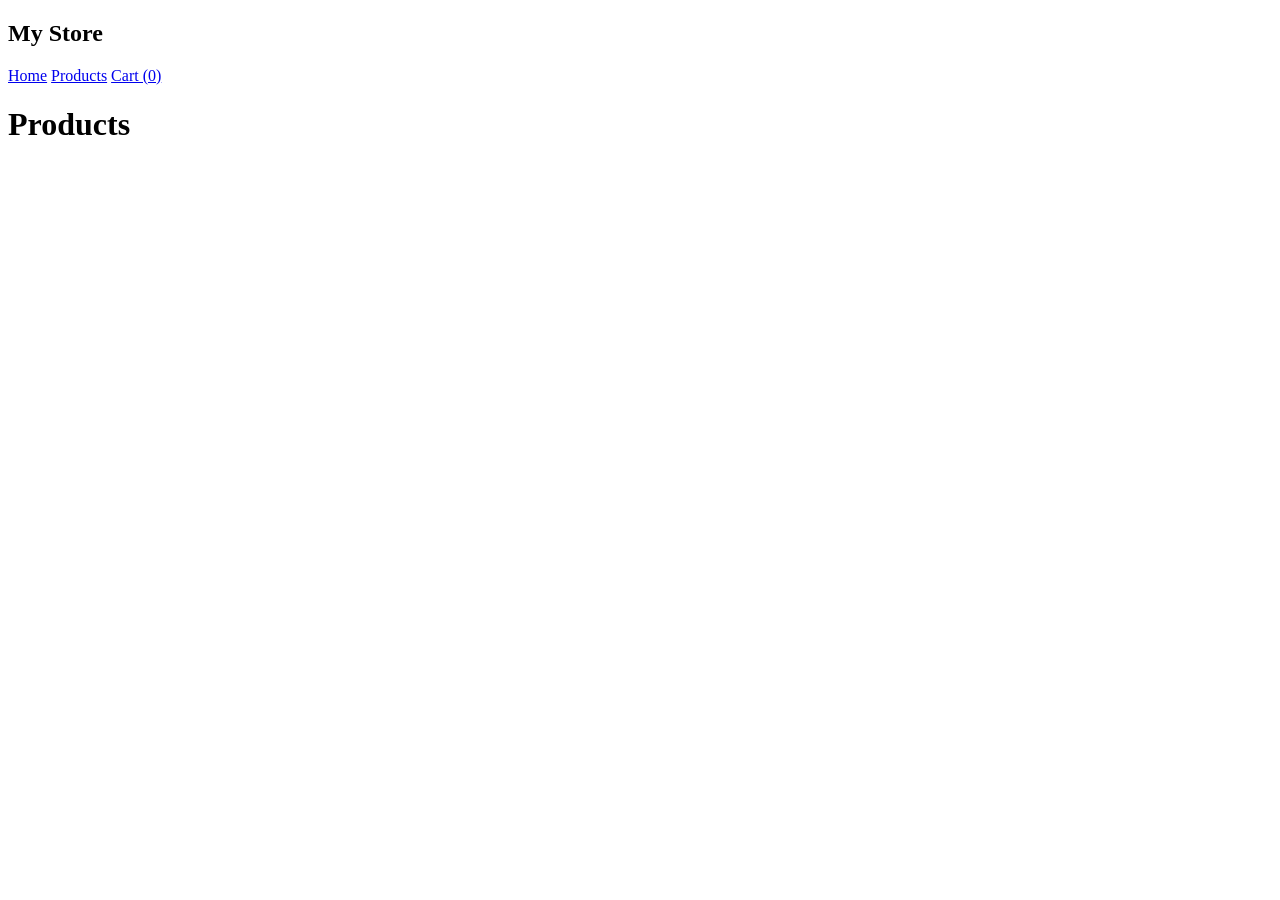
==== products.html @ e91cc187 "Add initial products.html file with basic structure" ====
<!DOCTYPE html>
<html lang="en">
<head>
  <meta charset="UTF-8">
  <title>Products</title>
  <link rel="stylesheet" href="styles.css">
</head>
<body>

<nav>
  <h2>My Store</h2>
  <div>
    <a href="index.html">Home</a>
    <a href="products.html">Products</a>
    <a href="cart.html">Cart (<span id="cart-count">0</span>)</a>
  </div>
</nav>

<h1 class="title">Products</h1>

<div id="products-container" class="products"></div>

<script src="script.js"></script>
</body>
</html>
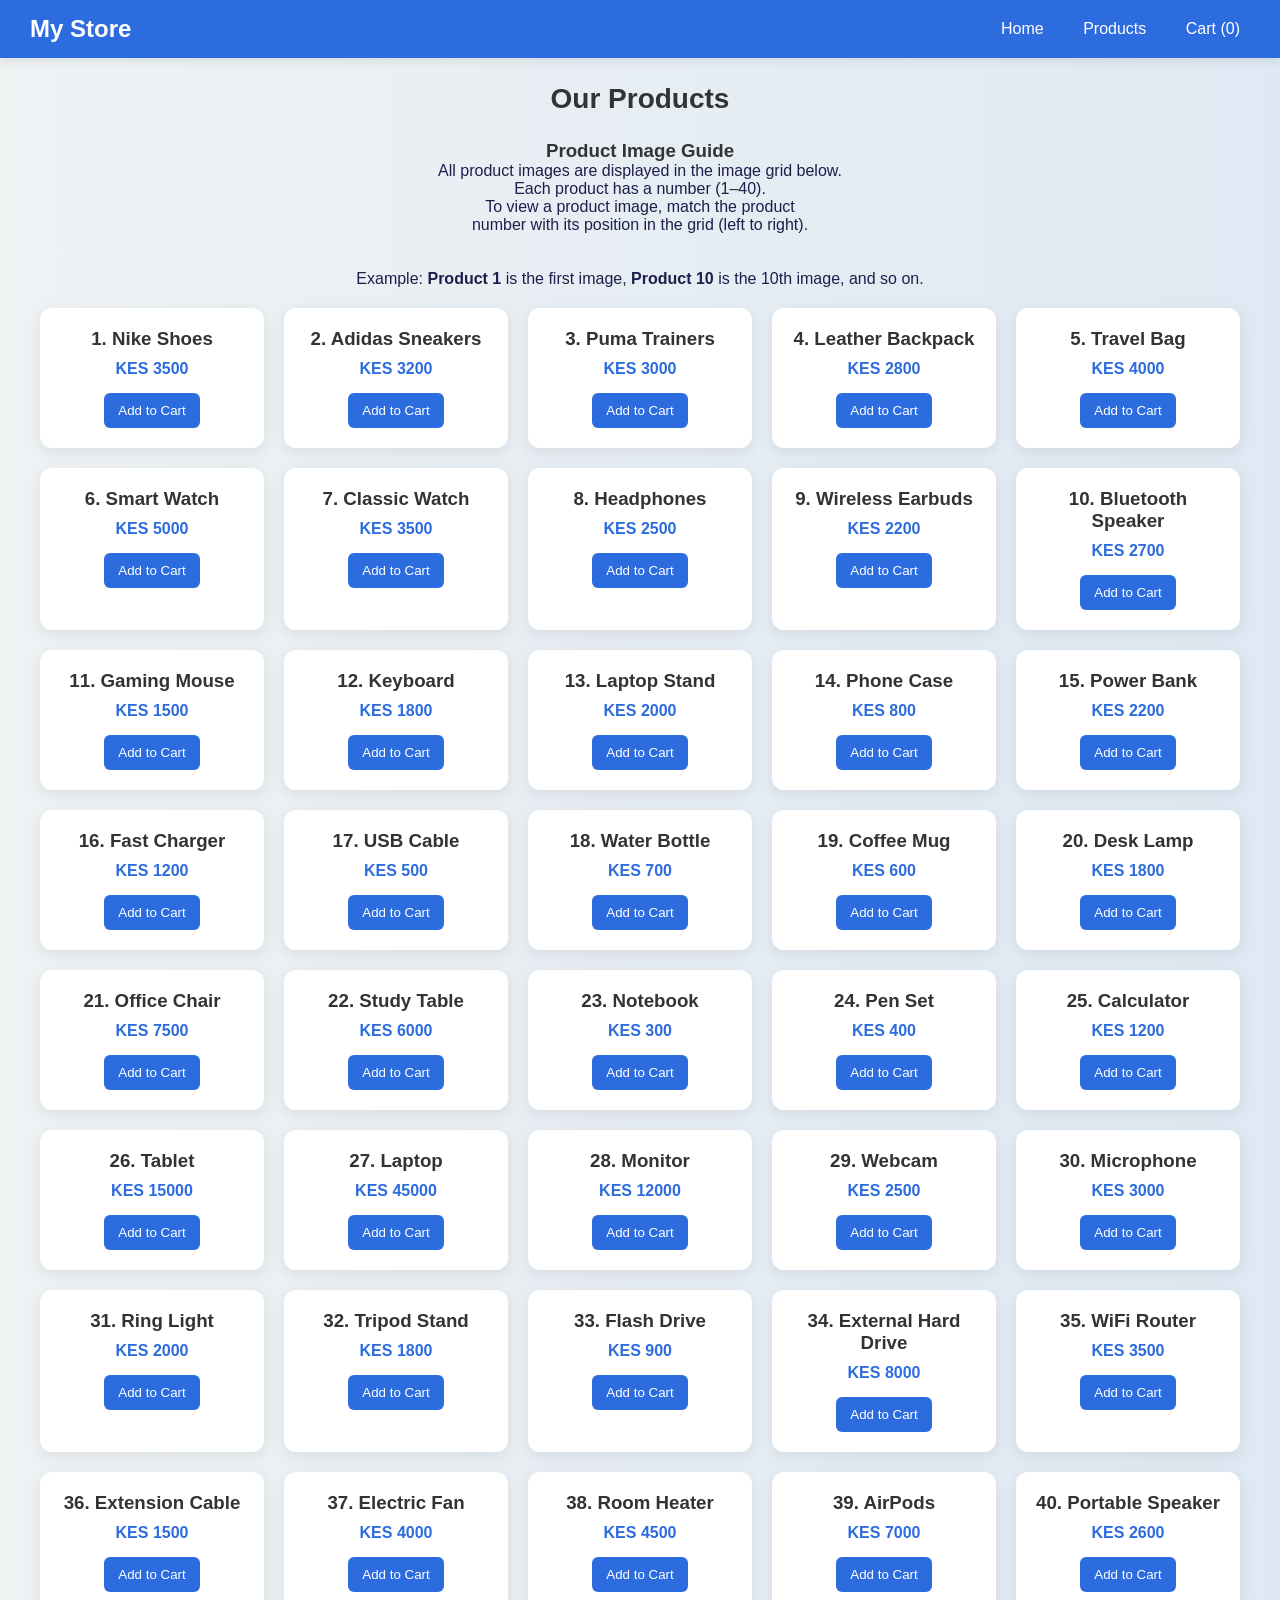
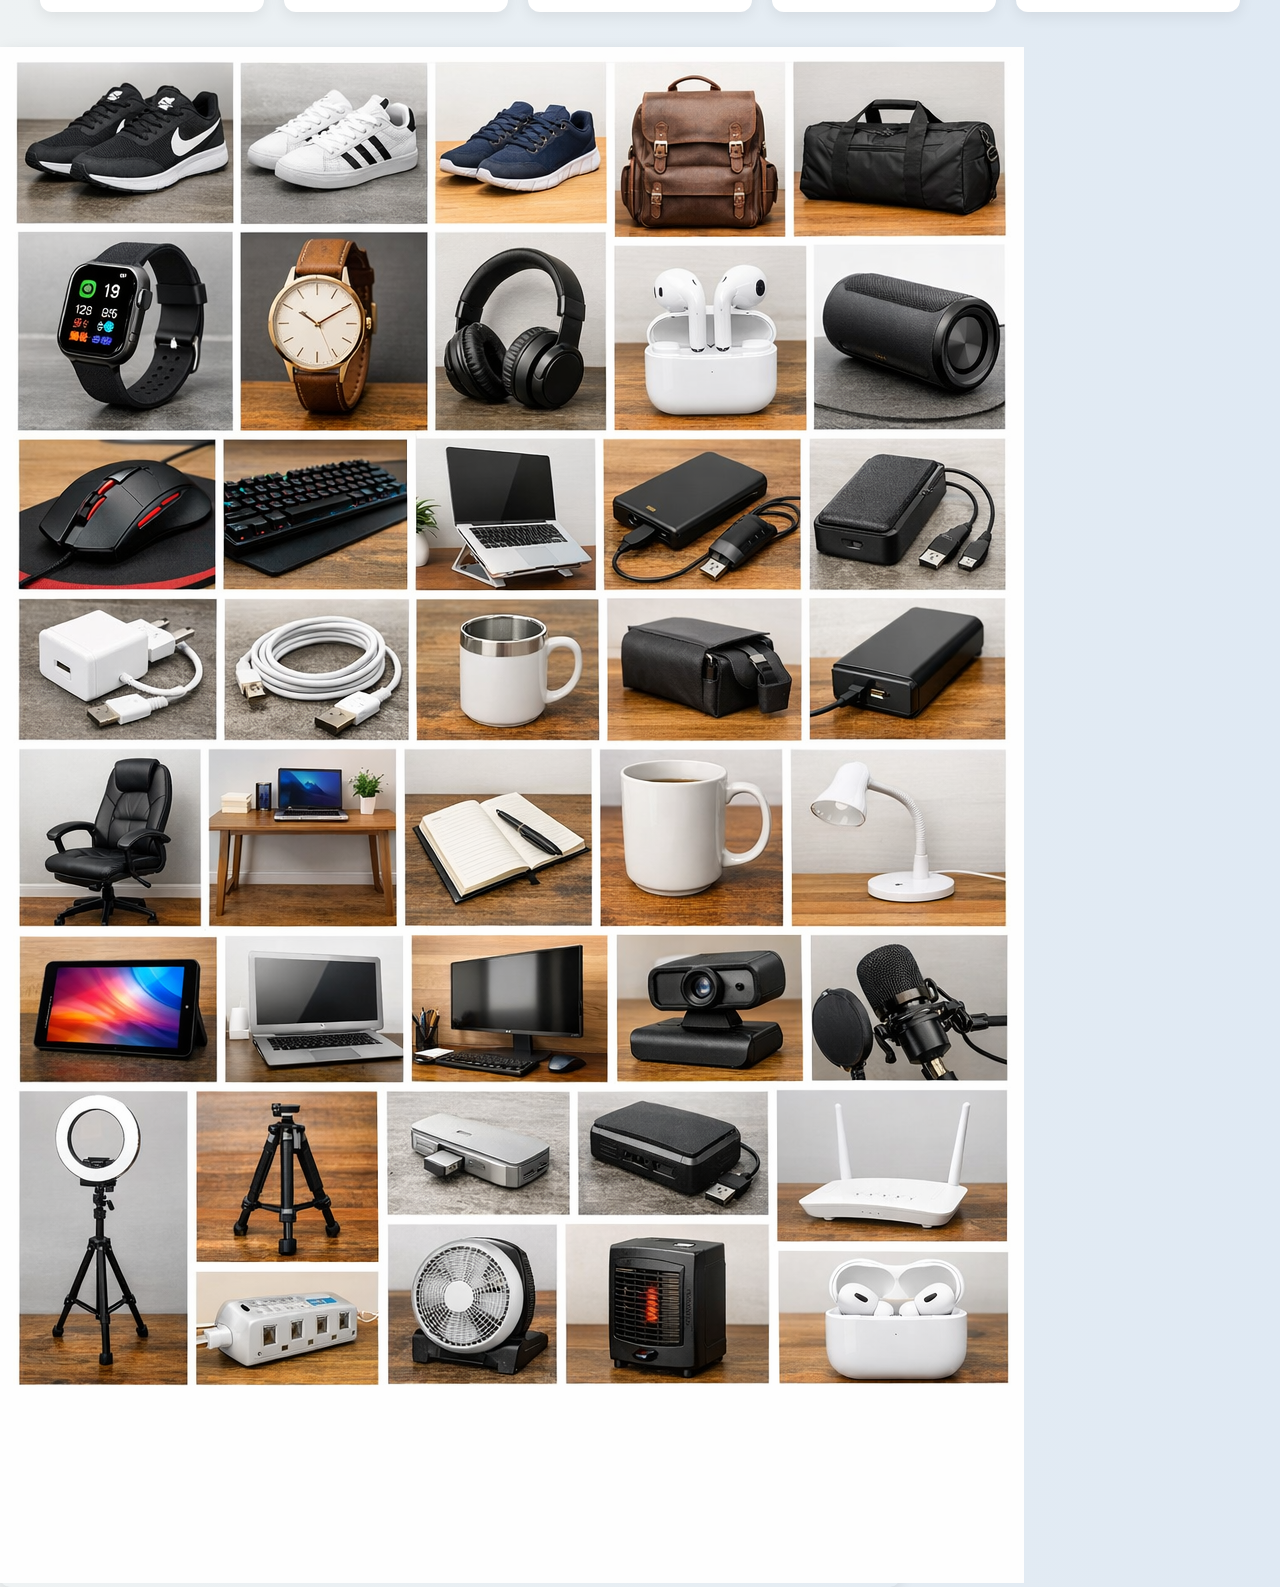
==== commit e6a95a55: "upgraded the products page and its styling." ====
--- a/products.html
+++ b/products.html
@@ -16,10 +16,83 @@
   </div>
 </nav>
 
-<h1 class="title">Products</h1>
+<h1 class="title">Our Products</h1>
 
-<div id="products-container" class="products"></div>
+<!--  USER GUIDE -->
+<div class="guide">
+  <h3 style="text-align: center;"> Product Image Guide</h3>
+  <p class="Intro">
+    All product images are displayed in the image grid below. <br>  
+    Each product has a number (1–40).   <br>
+    To view a product image, match the product <br>
+    number with its position in the grid (left to right).
+  </p> <br> <br>
+  <p class="Intro">
+    Example: <strong>Product 1</strong> is the first image,  
+    <strong>Product 10</strong> is the 10th image, and so on.
+  </p>
+</div>
+
+<!--  MAIN IMAGE -->
+<!-- PRODUCTS LIST -->
+<div class="products">
+
+<div class="product"><h3>1. Nike Shoes</h3><p>KES 3500</p><button>Add to Cart</button></div>
+<div class="product"><h3>2. Adidas Sneakers</h3><p>KES 3200</p><button>Add to Cart</button></div>
+<div class="product"><h3>3. Puma Trainers</h3><p>KES 3000</p><button>Add to Cart</button></div>
+<div class="product"><h3>4. Leather Backpack</h3><p>KES 2800</p><button>Add to Cart</button></div>
+<div class="product"><h3>5. Travel Bag</h3><p>KES 4000</p><button>Add to Cart</button></div>
+
+<div class="product"><h3>6. Smart Watch</h3><p>KES 5000</p><button>Add to Cart</button></div>
+<div class="product"><h3>7. Classic Watch</h3><p>KES 3500</p><button>Add to Cart</button></div>
+<div class="product"><h3>8. Headphones</h3><p>KES 2500</p><button>Add to Cart</button></div>
+<div class="product"><h3>9. Wireless Earbuds</h3><p>KES 2200</p><button>Add to Cart</button></div>
+<div class="product"><h3>10. Bluetooth Speaker</h3><p>KES 2700</p><button>Add to Cart</button></div>
+
+<div class="product"><h3>11. Gaming Mouse</h3><p>KES 1500</p><button>Add to Cart</button></div>
+<div class="product"><h3>12. Keyboard</h3><p>KES 1800</p><button>Add to Cart</button></div>
+<div class="product"><h3>13. Laptop Stand</h3><p>KES 2000</p><button>Add to Cart</button></div>
+<div class="product"><h3>14. Phone Case</h3><p>KES 800</p><button>Add to Cart</button></div>
+<div class="product"><h3>15. Power Bank</h3><p>KES 2200</p><button>Add to Cart</button></div>
+
+<div class="product"><h3>16. Fast Charger</h3><p>KES 1200</p><button>Add to Cart</button></div>
+<div class="product"><h3>17. USB Cable</h3><p>KES 500</p><button>Add to Cart</button></div>
+<div class="product"><h3>18. Water Bottle</h3><p>KES 700</p><button>Add to Cart</button></div>
+<div class="product"><h3>19. Coffee Mug</h3><p>KES 600</p><button>Add to Cart</button></div>
+<div class="product"><h3>20. Desk Lamp</h3><p>KES 1800</p><button>Add to Cart</button></div>
+
+<div class="product"><h3>21. Office Chair</h3><p>KES 7500</p><button>Add to Cart</button></div>
+<div class="product"><h3>22. Study Table</h3><p>KES 6000</p><button>Add to Cart</button></div>
+<div class="product"><h3>23. Notebook</h3><p>KES 300</p><button>Add to Cart</button></div>
+<div class="product"><h3>24. Pen Set</h3><p>KES 400</p><button>Add to Cart</button></div>
+<div class="product"><h3>25. Calculator</h3><p>KES 1200</p><button>Add to Cart</button></div>
+
+<div class="product"><h3>26. Tablet</h3><p>KES 15000</p><button>Add to Cart</button></div>
+<div class="product"><h3>27. Laptop</h3><p>KES 45000</p><button>Add to Cart</button></div>
+<div class="product"><h3>28. Monitor</h3><p>KES 12000</p><button>Add to Cart</button></div>
+<div class="product"><h3>29. Webcam</h3><p>KES 2500</p><button>Add to Cart</button></div>
+<div class="product"><h3>30. Microphone</h3><p>KES 3000</p><button>Add to Cart</button></div>
+
+<div class="product"><h3>31. Ring Light</h3><p>KES 2000</p><button>Add to Cart</button></div>
+<div class="product"><h3>32. Tripod Stand</h3><p>KES 1800</p><button>Add to Cart</button></div>
+<div class="product"><h3>33. Flash Drive</h3><p>KES 900</p><button>Add to Cart</button></div>
+<div class="product"><h3>34. External Hard Drive</h3><p>KES 8000</p><button>Add to Cart</button></div>
+<div class="product"><h3>35. WiFi Router</h3><p>KES 3500</p><button>Add to Cart</button></div>
+
+<div class="product"><h3>36. Extension Cable</h3><p>KES 1500</p><button>Add to Cart</button></div>
+<div class="product"><h3>37. Electric Fan</h3><p>KES 4000</p><button>Add to Cart</button></div>
+<div class="product"><h3>38. Room Heater</h3><p>KES 4500</p><button>Add to Cart</button></div>
+<div class="product"><h3>39. AirPods</h3><p>KES 7000</p><button>Add to Cart</button></div>
+<div class="product"><h3>40. Portable Speaker</h3><p>KES 2600</p><button>Add to Cart</button></div>
+
+</div>
+
+<div class="main-image">
+  <img src="./image.png" alt="Main Product Image">
+</div>
+
+
 
 <script src="script.js"></script>
 </body>
-</html>
+</html>
--- a/styles.css
+++ b/styles.css
@@ -0,0 +1,164 @@
+* {
+  margin: 0;
+  padding: 0;
+  box-sizing: border-box;
+}
+
+body {
+  font-family: "Segoe UI", Arial, sans-serif;
+  background: linear-gradient(to right, #eef2f3, #dfe9f3);
+  color: #333;
+}
+
+/* NAVBAR */
+nav {
+  display: flex;
+  justify-content: space-between;
+  align-items: center;
+  padding: 15px 30px;
+  background: #2d6cdf;
+  color: white;
+  box-shadow: 0 2px 10px rgba(0,0,0,0.1);
+}
+
+nav h2 {
+  font-weight: bold;
+}
+
+nav a {
+  color: white;
+  margin-left: 15px;
+  text-decoration: none;
+  padding: 6px 10px;
+  border-radius: 5px;
+  transition: 0.3s;
+}
+
+nav a:hover {
+  background: rgba(255,255,255,0.2);
+}
+
+/* TITLES */
+.title {
+  text-align: center;
+  margin: 25px 0;
+  font-size: 28px;
+}
+
+/* HOME */
+.home {
+  text-align: center;
+  margin-top: 120px;
+}
+
+.home h1 {
+  font-size: 36px;
+  margin-bottom: 10px;
+}
+
+.home p {
+  color: #555;
+}
+
+.btn {
+  display: inline-block;
+  margin-top: 25px;
+  padding: 12px 20px;
+  background: #2d6cdf;
+  color: white;
+  text-decoration: none;
+  border-radius: 8px;
+  transition: 0.3s;
+}
+
+.btn:hover {
+  background: #1b4fb5;
+  transform: scale(1.05);
+}
+
+/* PRODUCTS GRID */
+.products {
+  display: grid;
+  grid-template-columns: repeat(auto-fit, minmax(220px, 1fr));
+  gap: 20px;
+  padding: 20px 40px;
+}
+
+/* PRODUCT CARD */
+.product {
+  background: white;
+  padding: 20px;
+  border-radius: 12px;
+  text-align: center;
+  box-shadow: 0 4px 15px rgba(0,0,0,0.08);
+  transition: 0.3s;
+}
+
+.product:hover {
+  transform: translateY(-5px);
+}
+
+.product h3 {
+  margin-bottom: 10px;
+}
+
+.product p {
+  margin: 5px 0;
+  font-weight: bold;
+  color: #2d6cdf;
+}
+
+/* BUTTON */
+button {
+  margin-top: 10px;
+  padding: 10px 14px;
+  background: #2d6cdf;
+  color: white;
+  border: none;
+  border-radius: 6px;
+  cursor: pointer;
+  transition: 0.3s;
+}
+
+button:hover {
+  background: #1b4fb5;
+  transform: scale(1.05);
+}
+
+/* CART PAGE */
+#cart-items {
+  max-width: 600px;
+  margin: 20px auto;
+  padding: 10px;
+}
+
+.image-guide {
+  text-align: center;
+  padding: 20px;
+}
+
+.image-guide p {
+  margin: 10px 0;
+  color: #555;
+}
+
+.main-image {
+  width: 90%;
+  max-width: 900px;
+  margin-top: 15px;
+  border-radius: 10px;
+  box-shadow: 0 4px 15px rgba(0,0,0,0.1);
+}
+
+.product small {
+  display: block;
+  margin-top: 5px;
+  color: gray;
+  font-size: 12px;
+}
+
+.Intro {
+  text-align: center;
+  font-size: 16px;
+  color: rgb(30, 30, 75);
+}
